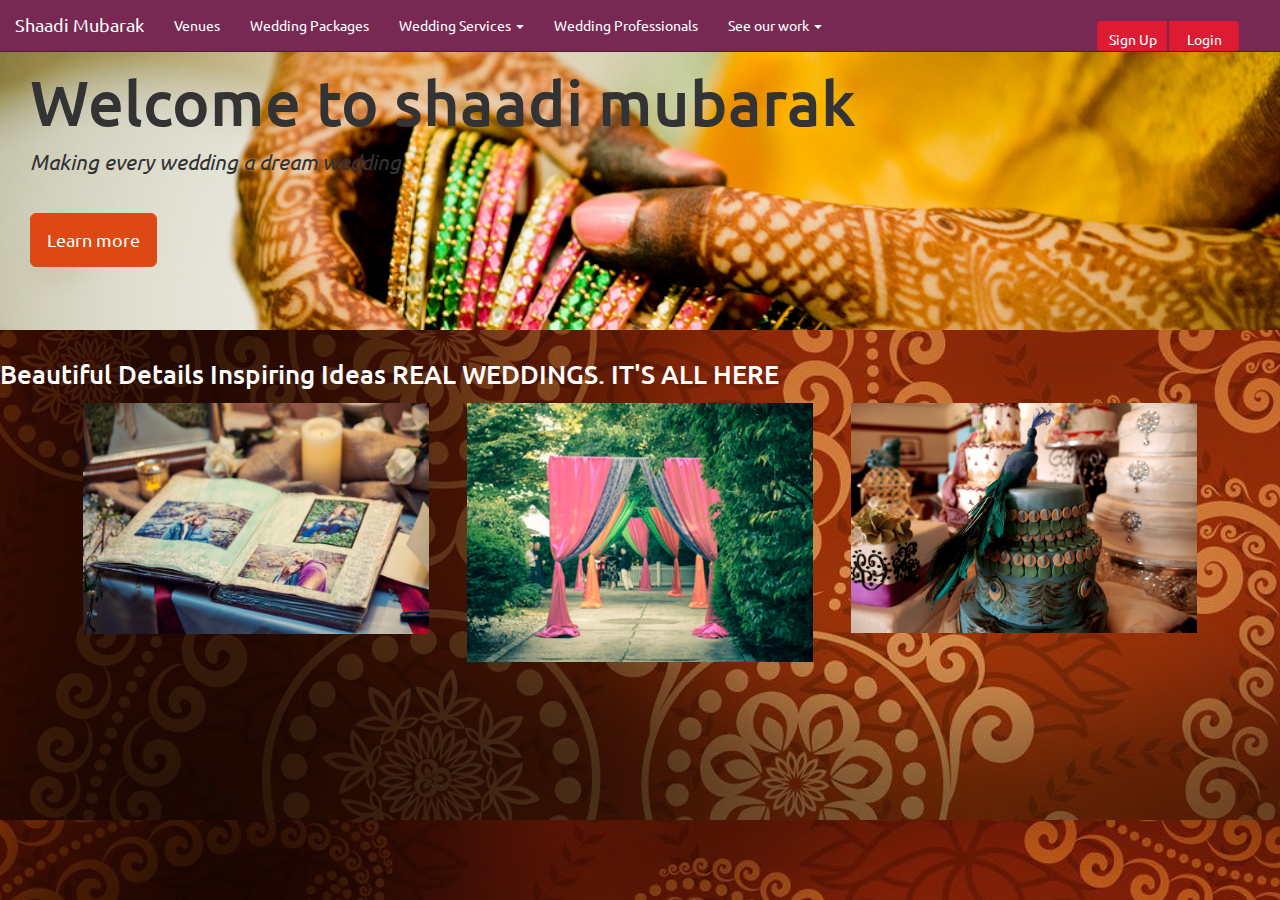
==== index.html @ fe772730 "Initial Commit" ====
<!DOCTYPE html>
<html lang="en">
<head>
	<meta charset="UTF-8">
	<meta name="viewport" content="width=device-width, initial-scale=1.0">
	<link rel="stylesheet" type="text/css" href="css/bootstrap.min.css">
	<link rel="stylesheet" type="text/css" href="css/bootstrap-overrides.css">
	<link rel="stylesheet" type="text/css" href="css/common.css">
	<link rel="stylesheet" type="text/css" href="css/homepage.css">
	<!-- <link rel="stylesheet" type="text/css" href="css/bootstrap-theme.min.css"> -->
	<script src="js/respond.js"></script>
	<title>Welcome to Shaadi Mubaarak</title>
</head>
<body>
	<nav class="navbar navbar-default navbar-inverse navbar-fixed-top" role="navigation">
	  <div class="container-fluid">
	    <!-- Brand and toggle get grouped for better mobile display -->
	    <div class="navbar-header">
	      <button type="button" class="navbar-toggle collapsed" data-toggle="collapse" data-target="#bs-example-navbar-collapse-1">
	        <span class="sr-only">Toggle navigation</span>
	        <span class="icon-bar"></span>
	        <span class="icon-bar"></span>
	        <span class="icon-bar"></span>
	      </button>
	      <a class="navbar-brand active" href="#">Shaadi Mubarak</a>
	    </div>

	    <!-- Collect the nav links, forms, and other content for toggling -->
	    <div class="collapse navbar-collapse" id="bs-example-navbar-collapse-1">
	      <ul class="nav navbar-nav">
	        <li ><a href="#">Venues</a></li>
	        <li><a href="#">Wedding Packages</a></li>
	        <li class="dropdown">
	          <a href="#" class="dropdown-toggle toggle-on-hover" data-toggle="dropdown">Wedding Services <span class="caret"></span></a>
	          <ul class="dropdown-menu" role="menu">
	            <li><a href="#">Goa Wedding Specialist</a></li>
	            <li><a href="#">Rajasthan Wedding Specialist</a></li>
	            <li><a href="#">Thailand Wedding Specialist</a></li>
	            <li class="divider"></li>
	            <li><a href="#">Dubai Wedding Specialist</a></li>
	            <li class="divider"></li>
	            <li><a href="#">One more separated link</a></li>
	          </ul>
	        </li>
	      </ul>
	      <!-- <form class="navbar-form navbar-right" role="search">
	        <div class="form-group">
	          <input type="text" class="form-control" placeholder="Search">
	        </div> 
	        <button type="submit" class="btn btn-default"><span class="glyphicon glyphicon-search"></span></button>
	      </form> -->
		  <div class="btn-group">
		<!--  <span class="glyphicon glyphicon-heart-empty"></span> -->
          <button id="signup" type="button" class="btn btn-default" data-toggle="modal" data-target="#myModal" >Sign Up</button>

          
		  
		  
		  
          <!-- <button type="button" class="btn btn-default">Middle</button> -->
          <button id="login" type="button" class="btn btn-default" data-toggle="modal" data-target="#myModal1">Login</button> 
          </div>

	      <ul class="nav navbar-nav navbar-left">
	        <li><a href="#">Wedding Professionals</a></li>
	        <li class="dropdown">
	          <a href="#" class="dropdown-toggle toggle-on-hover" data-toggle="dropdown">See our work <span class="caret"></span></a>
	          <ul class="dropdown-menu" role="menu">
	            <li><a href="#">Our Core Team</a></li>
	            <li><a href="#">Generate Wedding Query</a></li>
	            <li><a href="#">Our wedding projects</a></li>
	            <li class="divider"></li>
	            <li><a href="#">Connect with us</a></li>
	          </ul>
	        </li>
	      </ul>
	    </div><!-- /.navbar-collapse -->
	  </div><!-- /.container-fluid -->
	</nav>
	
	<div class="jumbotron">
	  <h1>Welcome to shaadi mubarak</h1>
	  <p><em>Making every wedding a dream wedding.</em></p>
	  <p><a class="btn btn-primary btn-lg" role="button">Learn more</a></p>
	</div>
	<!-- Modal signup -->
	<div class="modal fade" id="myModal" tabindex="-1" role="dialog" aria-labelledby="myModalLabel" aria-hidden="true">
	  <div class="modal-dialog backdrop-envelope">
	    <div class="modal-content modal-flourish">
	      <div class="modal-header">
	        <button type="button" class="close" data-dismiss="modal"><span aria-hidden="true">&times;</span><span class="sr-only">Close</span></button>
	        <h4 class="modal-title" id="myModalLabel">sign up</h4>
	      </div>
	      <div class="modal-body">
	        <h2>Are you a</h2>
	        <button type="button"  id="signup_vendor" class="btn btn-primary " data-toggle="button">Vendor</button>
	        <button type="button" id="signup_customer" class="btn btn-primary " data-toggle="button">Customer</button>
	      </div>
	      <div class="modal-footer">
	        <button type="button" class="btn btn-default" data-dismiss="modal">Cancel</button>
	       <!-- <button type="button" class="btn btn-primary">Save changes</button> -->
	      </div>
	    </div>
	  </div>
	</div>


	<!-- Modal login -->
	<div class="modal fade" id="myModal1" tabindex="-1" role="dialog" aria-labelledby="myModalLabel" aria-hidden="true">
	  <div class="modal-dialog backdrop-envelope">
	    <div class="modal-content modal-flourish">
	      <div class="modal-header">
	        <button type="button" class="close" data-dismiss="modal"><span aria-hidden="true">&times;</span><span class="sr-only">Close</span></button>
	        <h4 class="modal-title" id="myModalLabel">login</h4>
	      </div>
	      <div class="modal-body">
				<form class="form-horizontal" role="form">
				  <div class="form-group">
				    <label  for="inputEmail3" class="col-sm-2 control-label cursive_font">Email</label>
				    <div class="col-sm-10">
				      <input type="email" class="form-control" id="inputEmail3" placeholder="Email">
				    </div>
				  </div>
				  <div class="form-group">
				    <label for="inputPassword3" class="col-sm-2 control-label cursive_font">Password</label>
				    <div class="col-sm-10">
				      <input type="password" class="form-control" id="inputPassword3" placeholder="Password">
				    </div>
				  </div>
				  <div class="form-group">
				    <div class="col-sm-offset-2 col-sm-10">
				      <div class="checkbox">
				        <label>
				          <input type="checkbox"> Remember me
				        </label>
				      </div>
				    </div>
				  </div>
				  <div class="form-group">
				    <div class="col-sm-offset-2 col-sm-10">
				      <button type="submit" class="btn btn-default">Sign in</button>
				      <button type="button" class="btn btn-default" data-dismiss="modal">Cancel</button>
				    </div>
				  </div>
				</form>
	      </div>
	      <div class="modal-footer">
	        
	       <!-- <button type="button" class="btn btn-primary">Save changes</button> -->
	      </div>
	    </div>
	  </div>
	</div>			


	<!-- <div id="carousel-homepage" class="carousel slide" data-ride="carousel">
	  <!-- Indicators -->
 	 <!-- <ol class="carousel-indicators">
	    <li data-target="#carousel-homepage" data-slide-to="0" class="active"></li>
	    <li data-target="#carousel-homepage" data-slide-to="1"></li>
	  </ol> -->

	  <!-- Wrapper for slides -->
	  <!--<div class="carousel-inner">
	    <div class="item active">
	      <img src="imgs/sample10.jpg" alt="...">
	      <div class="carousel-caption">
					Caption 1
	      </div>
	    </div>
	    <div class="item">
	      <img src="imgs/sample12.jpg" alt="...">
	      <div class="carousel-caption">
	        Caption 2
	      </div>
	    </div>
	  </div> 

	  <!-- Controls -->
	 <!-- <a class="left carousel-control" href="#carousel-homepage" role="button" data-slide="prev">
	    <span class="glyphicon glyphicon-chevron-left"></span>
	  </a>
	  <a class="right carousel-control" href="#carousel-homepage" role="button" data-slide="next">
	    <span class="glyphicon glyphicon-chevron-right"></span>
	  </a>
	</div>  -->
	
	
	<h1 class="heading1 cursive_font heading_font">Beautiful Details Inspiring Ideas REAL WEDDINGS. IT'S ALL HERE</h1>

	<div class="row center-align-for-block" style="width:90%;">
	  <div class="col-xs-12 col-sm-6 col-md-4 idea-box">
	    <a href="#" class="thumbnail">
	      <img class="ideas_image" src="imgs/wedding_idea4.jpg" alt="...">
	      <div  class="idea-text">Create Designer photo albums 
	      <button type="button" class="btn btn-primary btn-lg active">Primary button</button>
	      </div>
	    </a>
	  </div>
	  <div class="col-xs-12 col-sm-6 col-md-4 idea-box">
	    <a href="#" class="thumbnail">
	      <img class="ideas_image" src="imgs/wedding_idea1.jpg" alt="...">
	      <div class="idea-text">Create Designer photo albums 
	      <button type="button" class="btn btn-primary btn-lg active">Primary button</button>
	      </div>
	    </a>
	  </div>
	  <div class="col-xs-12 col-sm-6 col-md-4 idea-box">
	    <a href="#" class="thumbnail">
	      <img class="ideas_image" src="imgs/wedding_idea7.jpg" alt="...">
	      <div class="idea-text">Create Designer photo albums 
	      <button type="button" class="btn btn-primary btn-lg active">Primary button</button>
	      </div>
	    </a>
	  </div>
	</div>
	


</body>
<script type="text/javascript" src="js/jquery.min.js"></script>
<script type="text/javascript" src="js/bootstrap.min.js"></script>
</html>
---- css/common.css ----
.height20p{
	height: 20%;
}

.border-black{
	background-color: black;
}
---- css/homepage.css ----
body{
	background-image: url("../imgs/sample9.jpg");
}

.carousel.slide{
	width: 70%;
	margin: 0 auto;
}

.jumbotron{
	background-image: url("../imgs/sample12.jpg");
	background-repeat: no-repeat;
	background-size: 100% auto;
	background-position: 0 -117px;

}

.center-align-for-block{
	margin: 0 auto;
}

.btn-group{
margin-left:260px;
}

.btn-group>.btn
{
width: 70px;
height: 30px;
}

.btn-default {
color: #ffffff;
background-color: #DD1C33;
border-color: #aea79f;
}


.btn {
margin-top: 21px;
}

#signup{
border: 0px;
}

 #login
{

border: 0px solid grey;
margin-left: 2px;
} 

.heading1
{
color:#fff;
align:center;
}

/* .modal-content
{
	background-image: url("../imgs/modal_bg.jpg");
} */

.modal fade
{
	font-family: Museo Sans,Helvetica Neue,Helvetica,Arial,sans-serif;
}

.backdrop-envelope {
	margin-top: 30px;
max-width: 610px;
background: url("../imgs/envelope13.png") no-repeat scroll center rgba(0,0,0,0);
width: 610px;
padding-top: 180px;
padding-left: 20px;
text-align: center;
background-position: 45px 50px;
}

.modal-content.modal-flourish {


max-width: 430px;
float: none;
margin: 0 auto;
background-attachment: scroll;
background-clip: border-box;
background-color: #fff;
background-image: url("../imgs/flourish.jpg"),url("../imgs/flourish - Copy.jpg");
background-origin: padding-box;
background-position: -24px 207px,248px -20px;
background-repeat: no-repeat;
background-size: auto auto;
-webkit-border-radius: 6px;
-moz-border-radius: 6px;
border-radius: 6px;
}


@font-face {
    font-family: Learning Curve;
    src: url("../fonts/LearningCurve.ttf");
}

@font-face { font-family: 'GreatVibes-Regular'; 
src: url("../fonts/GreatVibes-Regular");}

#myModalLabel
{
	/*font-family: Coronetscript;	 */
	font-family: Learning Curve;
	font-weight: 300;
color: #000;
line-height: 1;
font-size: 52px;
}

.modal-body > h2
{
font-family: Learning Curve;
	font-weight: 300;
color: #000;
line-height: 1;
font-size: 45px;
}

#signup_vendor
{
	margin-right:10px;
	font-family: Learning Curve; 
	font-weight: 300;
	line-height: 1;
font-size: 45px;
background-color: #DD1C33
}

#signup_customer
{
	margin-left:10px; 
	font-family: Learning Curve;
	font-weight: 300;
	line-height: 1;
font-size: 45px;
background-color: #DD1C33
}

.cursive_font
{
	font-family: Learning Curve; 
	font-weight: 300;
	line-height: 1;
	font-size: 26px
    
}


.heading_font
{
	font-family: "Ubuntu",Tahoma,"Helvetica Neue",Helvetica,Arial,sans-serif;
font-weight: 500;
line-height: 1.1;
}

.ideas_image
{

width:438px;
height: 400px; 
} 

.ideas_image:hover {
    opacity: 0.6;
}

.ideas_image:hover + .idea-text{
	display: block;
}

.thumbnail
{
background: none; 
border: none;
}

.idea-box{
	position: relative;
}

.idea-text
{
	display:none;
	position: absolute;
	width: 100%;
	height: 100%;
}
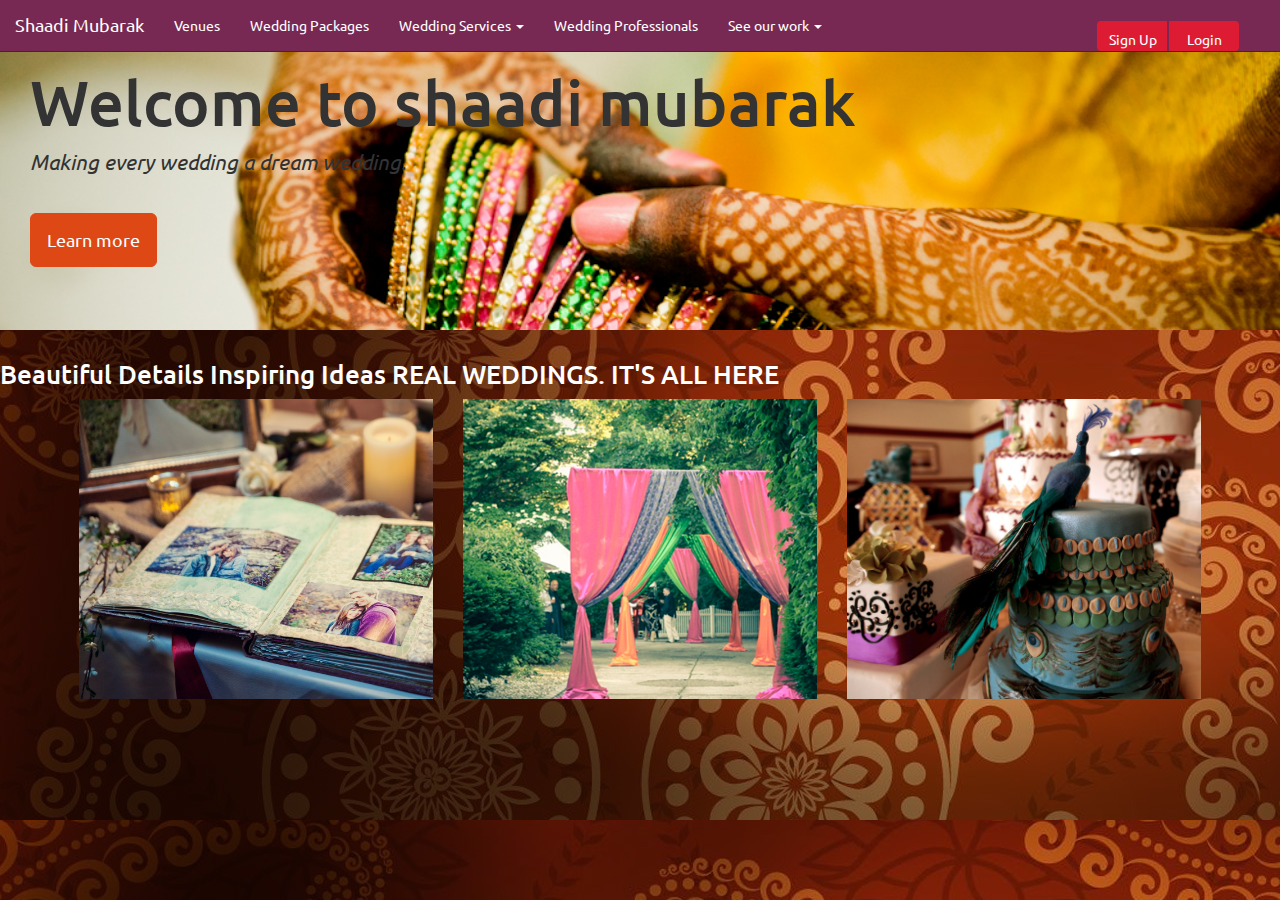
==== commit 56887d92: "Adding hover effect on thumbnails" ====
--- a/index.html
+++ b/index.html
@@ -189,29 +189,32 @@
 	<h1 class="heading1 cursive_font heading_font">Beautiful Details Inspiring Ideas REAL WEDDINGS. IT'S ALL HERE</h1>
 
 	<div class="row center-align-for-block" style="width:90%;">
-	  <div class="col-xs-12 col-sm-6 col-md-4 idea-box">
-	    <a href="#" class="thumbnail">
-	      <img class="ideas_image" src="imgs/wedding_idea4.jpg" alt="...">
-	      <div  class="idea-text">Create Designer photo albums 
-	      <button type="button" class="btn btn-primary btn-lg active">Primary button</button>
-	      </div>
-	    </a>
-	  </div>
-	  <div class="col-xs-12 col-sm-6 col-md-4 idea-box">
-	    <a href="#" class="thumbnail">
-	      <img class="ideas_image" src="imgs/wedding_idea1.jpg" alt="...">
-	      <div class="idea-text">Create Designer photo albums 
-	      <button type="button" class="btn btn-primary btn-lg active">Primary button</button>
-	      </div>
-	    </a>
-	  </div>
-	  <div class="col-xs-12 col-sm-6 col-md-4 idea-box">
-	    <a href="#" class="thumbnail">
-	      <img class="ideas_image" src="imgs/wedding_idea7.jpg" alt="...">
-	      <div class="idea-text">Create Designer photo albums 
-	      <button type="button" class="btn btn-primary btn-lg active">Primary button</button>
-	      </div>
-	    </a>
+	  <div class="col-xs-12 col-sm-6 col-md-4">
+	    <div class="idea-box">
+	      <img src="imgs/wedding_idea4.jpg" alt="...">
+	      <div class="idea-hover">
+	      	<div  class="idea-text">Create Designer photo albums</div>
+	      	<button type="button" class="btn btn-primary btn-lg active">Button 1</button>
+	      </div>
+	    </div>
+	  </div>
+	  <div class="col-xs-12 col-sm-6 col-md-4">
+	    <div class="idea-box">
+	      <img src="imgs/wedding_idea1.jpg" alt="...">
+	      <div class="idea-hover">
+	      	<div  class="idea-text">Create Designer photo albums</div>
+	      	<button type="button" class="btn btn-primary btn-lg active">Button 1</button>
+	      </div>
+	    </div>
+	  </div>
+	  <div class="col-xs-12 col-sm-6 col-md-4">
+	    <div class="idea-box">
+	      <img src="imgs/wedding_idea7.jpg" alt="...">
+	      <div class="idea-hover">
+	      	<div  class="idea-text">Create Designer photo albums</div>
+	      	<button type="button" class="btn btn-primary btn-lg active">Button 1</button>
+	      </div>
+	    </div>
 	  </div>
 	</div>
 	
--- a/css/homepage.css
+++ b/css/homepage.css
@@ -162,20 +162,6 @@
 line-height: 1.1;
 }
 
-.ideas_image
-{
-
-width:438px;
-height: 400px; 
-} 
-
-.ideas_image:hover {
-    opacity: 0.6;
-}
-
-.ideas_image:hover + .idea-text{
-	display: block;
-}
 
 .thumbnail
 {
@@ -185,12 +171,25 @@
 
 .idea-box{
 	position: relative;
+	height: 300px;
+	overflow: hidden;
 }
 
-.idea-text
+.idea-box img{
+	width: 450px;
+}
+
+.idea-box .idea-hover
 {
 	display:none;
 	position: absolute;
+	top:0;
 	width: 100%;
 	height: 100%;
+	background-color: black;
+}
+
+.idea-box:hover .idea-hover{
+	opacity: 0.8;
+	display: block;
 }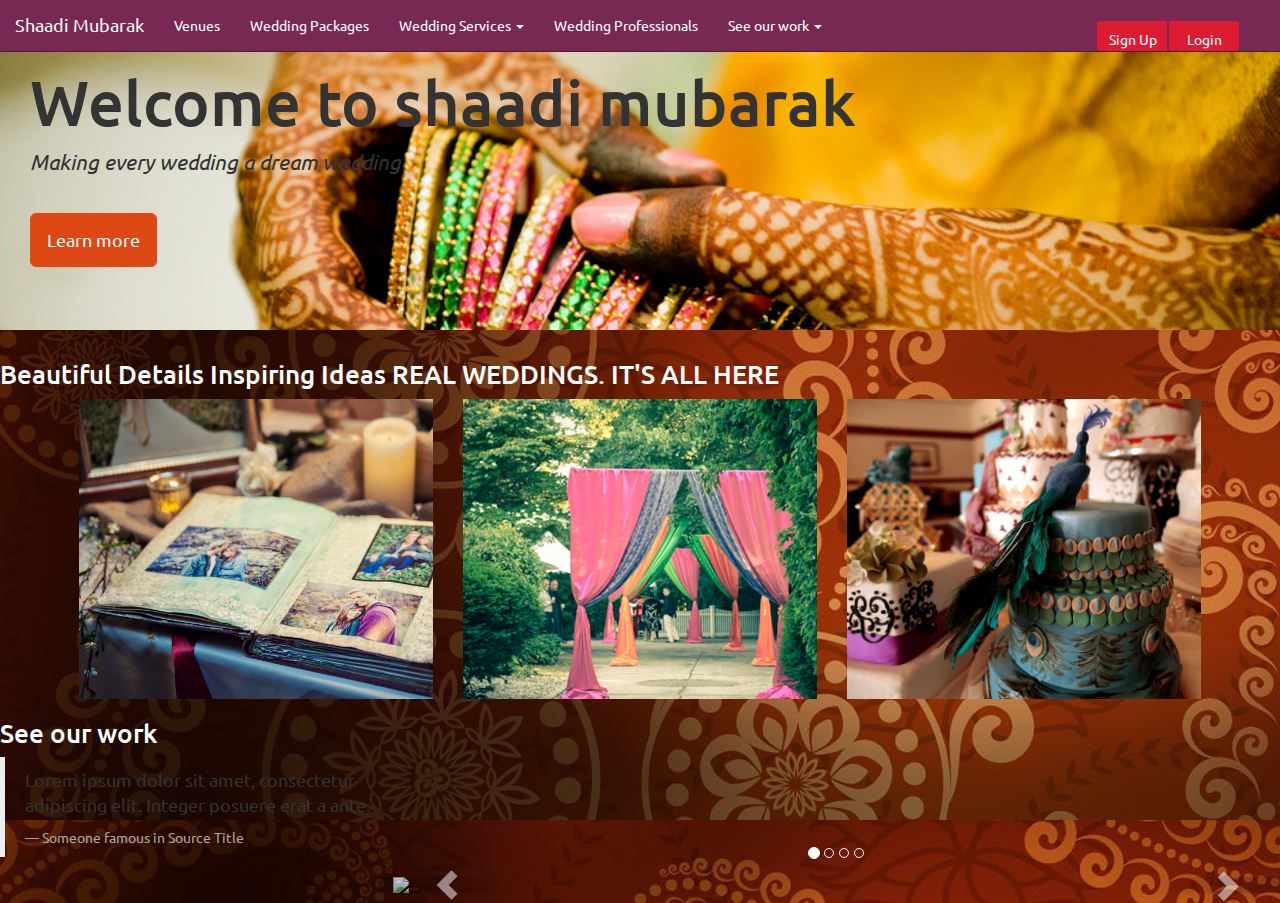
==== commit eab1bf04: "Adding caraousel and customer comments" ====
--- a/index.html
+++ b/index.html
@@ -153,37 +153,7 @@
 	</div>			
 
 
-	<!-- <div id="carousel-homepage" class="carousel slide" data-ride="carousel">
-	  <!-- Indicators -->
- 	 <!-- <ol class="carousel-indicators">
-	    <li data-target="#carousel-homepage" data-slide-to="0" class="active"></li>
-	    <li data-target="#carousel-homepage" data-slide-to="1"></li>
-	  </ol> -->
-
-	  <!-- Wrapper for slides -->
-	  <!--<div class="carousel-inner">
-	    <div class="item active">
-	      <img src="imgs/sample10.jpg" alt="...">
-	      <div class="carousel-caption">
-					Caption 1
-	      </div>
-	    </div>
-	    <div class="item">
-	      <img src="imgs/sample12.jpg" alt="...">
-	      <div class="carousel-caption">
-	        Caption 2
-	      </div>
-	    </div>
-	  </div> 
-
-	  <!-- Controls -->
-	 <!-- <a class="left carousel-control" href="#carousel-homepage" role="button" data-slide="prev">
-	    <span class="glyphicon glyphicon-chevron-left"></span>
-	  </a>
-	  <a class="right carousel-control" href="#carousel-homepage" role="button" data-slide="next">
-	    <span class="glyphicon glyphicon-chevron-right"></span>
-	  </a>
-	</div>  -->
+	
 	
 	
 	<h1 class="heading1 cursive_font heading_font">Beautiful Details Inspiring Ideas REAL WEDDINGS. IT'S ALL HERE</h1>
@@ -194,7 +164,7 @@
 	      <img src="imgs/wedding_idea4.jpg" alt="...">
 	      <div class="idea-hover">
 	      	<div  class="idea-text">Create Designer photo albums</div>
-	      	<button type="button" class="btn btn-primary btn-lg active">Button 1</button>
+	      	<button type="button" class="btn btn-primary btn-lg active">Get more ideas <span class="glyphicon glyphicon-circle-arrow-right"></span></button>
 	      </div>
 	    </div>
 	  </div>
@@ -202,8 +172,8 @@
 	    <div class="idea-box">
 	      <img src="imgs/wedding_idea1.jpg" alt="...">
 	      <div class="idea-hover">
-	      	<div  class="idea-text">Create Designer photo albums</div>
-	      	<button type="button" class="btn btn-primary btn-lg active">Button 1</button>
+	      	<div  class="idea-text">Innovative Decorations</div>
+	      	<button type="button" class="btn btn-primary btn-lg active">Get more ideas <span class="glyphicon glyphicon-circle-arrow-right"></span></button>
 	      </div>
 	    </div>
 	  </div>
@@ -211,12 +181,81 @@
 	    <div class="idea-box">
 	      <img src="imgs/wedding_idea7.jpg" alt="...">
 	      <div class="idea-hover">
-	      	<div  class="idea-text">Create Designer photo albums</div>
-	      	<button type="button" class="btn btn-primary btn-lg active">Button 1</button>
+	      	<div  class="idea-text">Customised Cakes</div>
+	      	<button type="button" class="btn btn-primary btn-lg active idea-button">Get more ideas <span class="glyphicon glyphicon-circle-arrow-right"></span></button>
 	      </div>
 	    </div>
 	  </div>
 	</div>
+
+
+	<h1 class="heading1 cursive_font heading_font">See our work</h1>
+
+
+<div class="row">
+     	<div class="pull-left col-md-4">
+				<blockquote>
+		  <p>Lorem ipsum dolor sit amet, consectetur adipiscing elit. Integer posuere erat a ante.</p>
+		  <footer>Someone famous in <cite title="Source Title">Source Title</cite></footer>
+		</blockquote>	
+	</div> 
+
+     <div id="carousel-homepage" class="carousel slide pull-right" data-ride="carousel">
+	  <!-- Indicators -->
+ 	  <ol class="carousel-indicators">
+	    <li data-target="#carousel-homepage" data-slide-to="0" class="active"></li>
+	    <li data-target="#carousel-homepage" data-slide-to="1"></li>
+	    <li data-target="#carousel-homepage" data-slide-to="2"></li>
+	    <li data-target="#carousel-homepage" data-slide-to="3"></li>
+	  </ol> 
+
+	  <!-- Wrapper for slides -->
+	  <div class="carousel-inner col-md-8">
+	    <div class="item active">
+	      <img src="imgs/mehendi.jpg" alt="...">
+	      <div class="carousel-caption">
+					Mehendi Ceremony
+					<a href="#" class="btn btn-primary  active" role="button" style="font-size:25px; font-family:Helvetica;">See our work <span class="glyphicon glyphicon-heart"></span></a> 
+	      </div>
+	    </div>
+	    <div class="item">
+	      <img src="imgs/sangeet.jpg" alt="...">
+	      <div class="carousel-caption">
+	        Sangeet ceremony
+	        <a href="#" class="btn btn-primary  active" role="button" style="font-size:25px; font-family:Helvetica;">See our work <span class="glyphicon glyphicon-heart"></span></a> 
+	      </div>
+	    </div>
+	    <div class="item">
+	      <img src="imgs/nikaah2.jpg" alt="...">
+	      <div class="carousel-caption">
+	        Nikaah ceremony
+	        <a href="#" class="btn btn-primary  active" role="button" style="font-size:25px; font-family:Helvetica;">See our work <span class="glyphicon glyphicon-heart"></span></a> 
+	      </div>
+	      </div>
+	    <div class="item">
+	      <img src="imgs/church.jpg" alt="...">
+	      <div class="carousel-caption">
+	        Christian Wedding
+	        <a href="#" class="btn btn-primary  active" role="button" style="font-size:25px; font-family:Helvetica;">See our work <span class="glyphicon glyphicon-heart"></span></a> 
+	      </div>
+	    </div>	      	    
+
+	  </div> 
+
+	  <!-- Controls -->
+	 <a class="left carousel-control" href="#carousel-homepage" role="button" data-slide="prev">
+	    <span class="glyphicon glyphicon-chevron-left"></span>
+	  </a>
+	  <a class="right carousel-control" href="#carousel-homepage" role="button" data-slide="next">
+	    <span class="glyphicon glyphicon-chevron-right"></span>
+	  </a>
+	</div> 
+
+
+</div>	
+
+
+
 	
 
 
--- a/css/homepage.css
+++ b/css/homepage.css
@@ -192,4 +192,18 @@
 .idea-box:hover .idea-hover{
 	opacity: 0.8;
 	display: block;
-}+}
+
+.idea-text
+{
+	color:white;
+	font-size: 25px;
+}
+
+.carousel-caption
+{
+	bottom:50px;
+	font-size: 60px;
+	font-family: Learning Curve;
+}
+ 
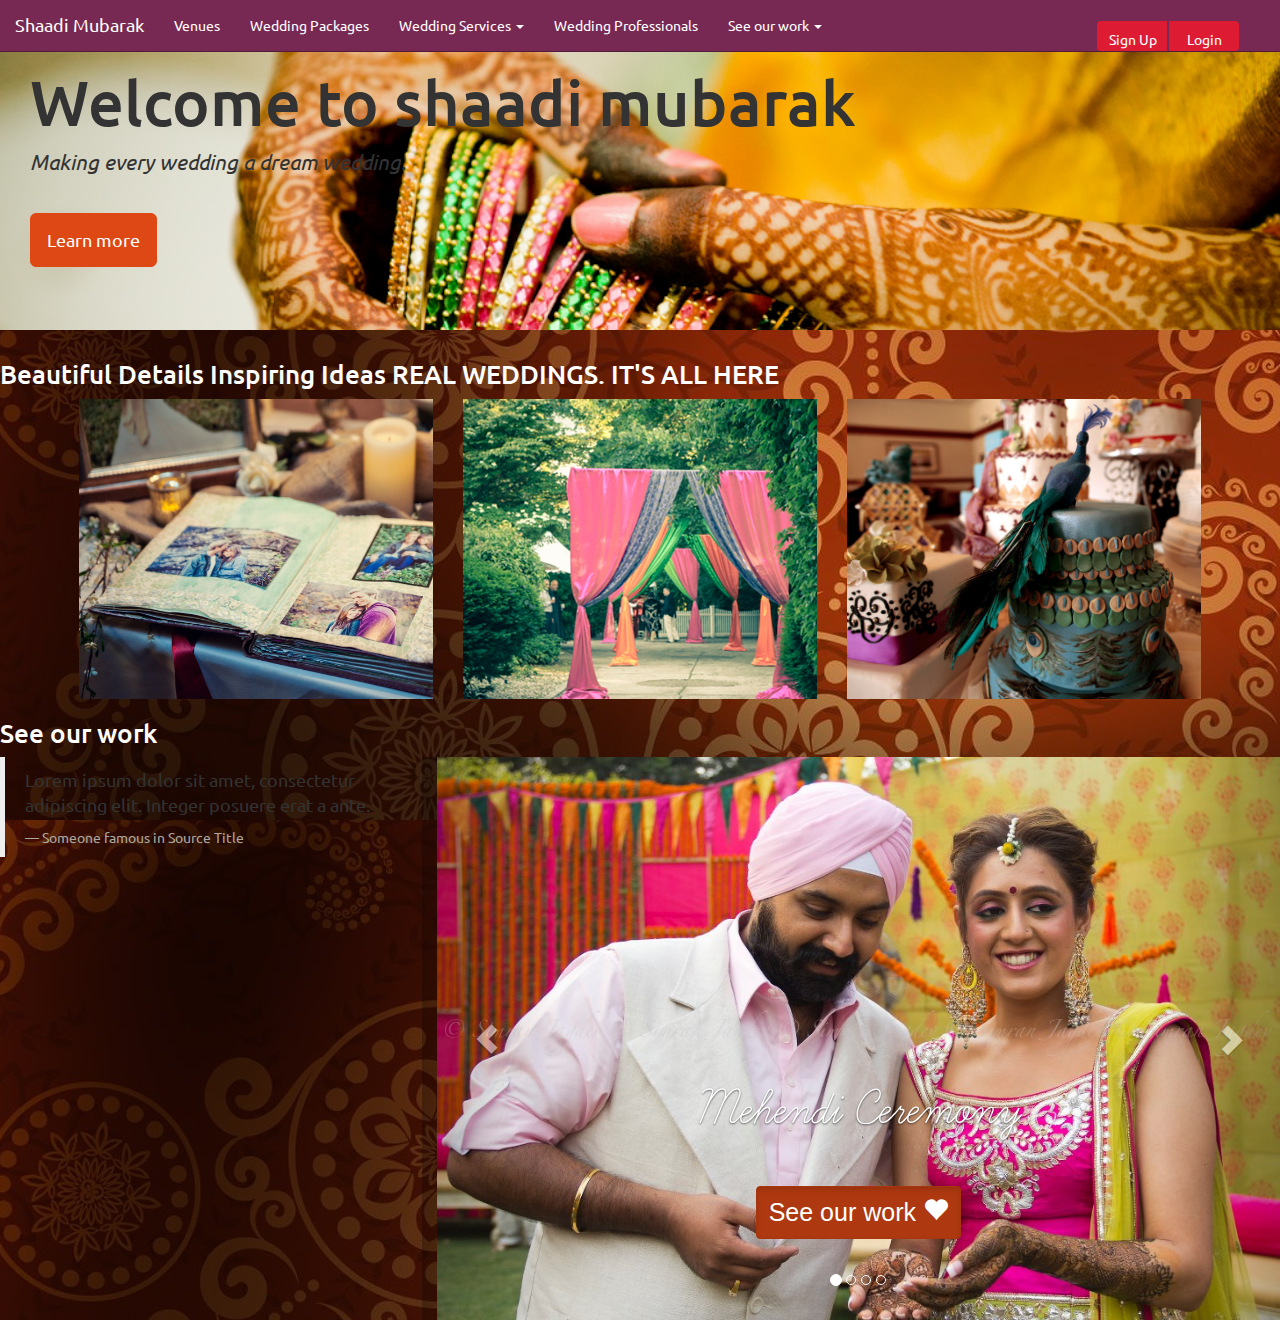
==== commit 86c0e092: "fixing carousel and comment orientation" ====
--- a/index.html
+++ b/index.html
@@ -193,65 +193,62 @@
 
 
 <div class="row">
-     	<div class="pull-left col-md-4">
-				<blockquote>
-		  <p>Lorem ipsum dolor sit amet, consectetur adipiscing elit. Integer posuere erat a ante.</p>
-		  <footer>Someone famous in <cite title="Source Title">Source Title</cite></footer>
-		</blockquote>	
+    <div class="col-md-4">
+			<blockquote>
+			  <p>Lorem ipsum dolor sit amet, consectetur adipiscing elit. Integer posuere erat a ante.</p>
+			  <footer>Someone famous in <cite title="Source Title">Source Title</cite></footer>
+			</blockquote>	
+		</div> 
+
+    <div id="carousel-homepage" class="carousel slide col-md-8" data-ride="carousel">
+	  <!-- Indicators -->
+	 	  <ol class="carousel-indicators">
+		    <li data-target="#carousel-homepage" data-slide-to="0" class="active"></li>
+		    <li data-target="#carousel-homepage" data-slide-to="1"></li>
+		    <li data-target="#carousel-homepage" data-slide-to="2"></li>
+		    <li data-target="#carousel-homepage" data-slide-to="3"></li>
+		  </ol> 
+
+		  <!-- Wrapper for slides -->
+		  <div class="carousel-inner">
+		    <div class="item active">
+		      <img src="imgs/mehendi.jpg" alt="...">
+		      <div class="carousel-caption">
+						Mehendi Ceremony
+						<a href="#" class="btn btn-primary  active" role="button" style="font-size:25px; font-family:Helvetica;">See our work <span class="glyphicon glyphicon-heart"></span></a> 
+		      </div>
+		    </div>
+		    <div class="item">
+		      <img src="imgs/sangeet.jpg" alt="...">
+		      <div class="carousel-caption">
+		        Sangeet ceremony
+		        <a href="#" class="btn btn-primary  active" role="button" style="font-size:25px; font-family:Helvetica;">See our work <span class="glyphicon glyphicon-heart"></span></a> 
+		      </div>
+		    </div>
+		    <div class="item">
+		      <img src="imgs/nikaah2.jpg" alt="...">
+		      <div class="carousel-caption">
+		        Nikaah ceremony
+		        <a href="#" class="btn btn-primary  active" role="button" style="font-size:25px; font-family:Helvetica;">See our work <span class="glyphicon glyphicon-heart"></span></a> 
+		      </div>
+		      </div>
+		    <div class="item">
+		      <img src="imgs/church.jpg" alt="...">
+		      <div class="carousel-caption">
+		        Christian Wedding
+		        <a href="#" class="btn btn-primary  active" role="button" style="font-size:25px; font-family:Helvetica;">See our work <span class="glyphicon glyphicon-heart"></span></a> 
+		      </div>
+		    </div>	      	    
+		  </div> 
+
+		  <!-- Controls -->
+		  <a class="left carousel-control" href="#carousel-homepage" role="button" data-slide="prev">
+		    <span class="glyphicon glyphicon-chevron-left"></span>
+		  </a>
+		  <a class="right carousel-control" href="#carousel-homepage" role="button" data-slide="next">
+		    <span class="glyphicon glyphicon-chevron-right"></span>
+		  </a>
 	</div> 
-
-     <div id="carousel-homepage" class="carousel slide pull-right" data-ride="carousel">
-	  <!-- Indicators -->
- 	  <ol class="carousel-indicators">
-	    <li data-target="#carousel-homepage" data-slide-to="0" class="active"></li>
-	    <li data-target="#carousel-homepage" data-slide-to="1"></li>
-	    <li data-target="#carousel-homepage" data-slide-to="2"></li>
-	    <li data-target="#carousel-homepage" data-slide-to="3"></li>
-	  </ol> 
-
-	  <!-- Wrapper for slides -->
-	  <div class="carousel-inner col-md-8">
-	    <div class="item active">
-	      <img src="imgs/mehendi.jpg" alt="...">
-	      <div class="carousel-caption">
-					Mehendi Ceremony
-					<a href="#" class="btn btn-primary  active" role="button" style="font-size:25px; font-family:Helvetica;">See our work <span class="glyphicon glyphicon-heart"></span></a> 
-	      </div>
-	    </div>
-	    <div class="item">
-	      <img src="imgs/sangeet.jpg" alt="...">
-	      <div class="carousel-caption">
-	        Sangeet ceremony
-	        <a href="#" class="btn btn-primary  active" role="button" style="font-size:25px; font-family:Helvetica;">See our work <span class="glyphicon glyphicon-heart"></span></a> 
-	      </div>
-	    </div>
-	    <div class="item">
-	      <img src="imgs/nikaah2.jpg" alt="...">
-	      <div class="carousel-caption">
-	        Nikaah ceremony
-	        <a href="#" class="btn btn-primary  active" role="button" style="font-size:25px; font-family:Helvetica;">See our work <span class="glyphicon glyphicon-heart"></span></a> 
-	      </div>
-	      </div>
-	    <div class="item">
-	      <img src="imgs/church.jpg" alt="...">
-	      <div class="carousel-caption">
-	        Christian Wedding
-	        <a href="#" class="btn btn-primary  active" role="button" style="font-size:25px; font-family:Helvetica;">See our work <span class="glyphicon glyphicon-heart"></span></a> 
-	      </div>
-	    </div>	      	    
-
-	  </div> 
-
-	  <!-- Controls -->
-	 <a class="left carousel-control" href="#carousel-homepage" role="button" data-slide="prev">
-	    <span class="glyphicon glyphicon-chevron-left"></span>
-	  </a>
-	  <a class="right carousel-control" href="#carousel-homepage" role="button" data-slide="next">
-	    <span class="glyphicon glyphicon-chevron-right"></span>
-	  </a>
-	</div> 
-
-
 </div>	
 
 
--- a/css/homepage.css
+++ b/css/homepage.css
@@ -1,10 +1,5 @@
 body{
 	background-image: url("../imgs/sample9.jpg");
-}
-
-.carousel.slide{
-	width: 70%;
-	margin: 0 auto;
 }
 
 .jumbotron{
